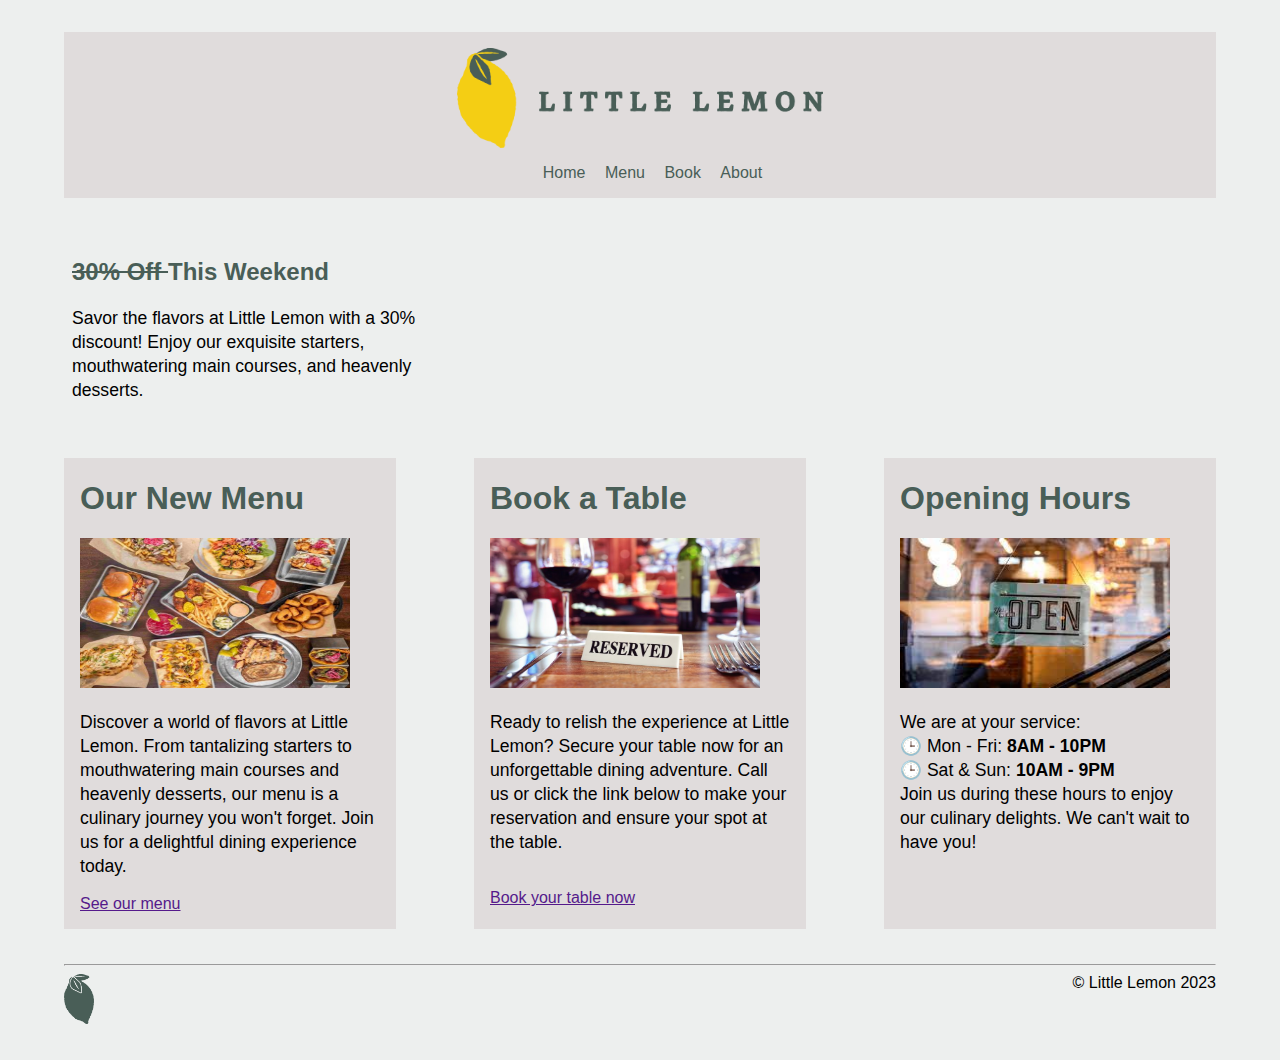
==== little-lemon/index.html @ 441c4377 "Add files via upload" ====
<!DOCTYPE html>
<html>
<head>
	<meta charset="utf-8">
	<meta name="viewport" content="width=device-width, initial-scale=1">
    <link rel="stylesheet" href="css/styles.css">

<link rel="icon" type="image/png" sizes="32x32" href="/images/favicon-32x32.png">
<link rel="icon" type="image/png" sizes="16x16" href="/images/favicon-16x16.png">
<link rel="manifest" href="/site.webmanifest">

	<title>Little Lemon Restaurant</title>
</head>
<body>
<div class="container">
<header>
    <img src="images/Asset 16@4x.png" height="100px">  
    <nav>
    <ul>
        <li><a href="index.html">Home</a></li>
        <li><a href="#">Menu</a></li>
        <li><a href="#">Book</a></li>
        <li><a href="#foot">About</a></li>
    </ul> 
  </nav>
</header>
 
    <main>
    <section>
    <article id="promo">
    <h2> <span class="discount">30% Off </span>This Weekend</h2>
    <p class="promo-text"> Savor the flavors at Little Lemon with a 30% discount! Enjoy our exquisite starters, mouthwatering main courses, and heavenly desserts.</p>
    </article>
    </section>

    <section class="main-contents">
    <article>
    <h1>Our New Menu</h1>
    <img src="images/menu.jpeg" width="270px" height="150px">
    <p>Discover a world of flavors at Little Lemon. From tantalizing starters to mouthwatering main courses and heavenly desserts, our menu is a culinary journey you won't forget. Join us for a delightful dining experience today.</p>
    <a href="">See our menu</a>
    </article>

    <article>
    <h1>Book a Table</h1>
    <img src="images/book_table.jpg" width="270px" height="150px">
    <p>Ready to relish the experience at Little Lemon? Secure your table now for an unforgettable dining adventure. Call us or click the link below to make your reservation and ensure your spot at the table.</p><br>
    <a href="">Book your table now</a>
    </article>

    <article id="last-art">
    <h1>Opening Hours</h1>
    <img src="images/opening_hours.jpeg" width="270" height="150">
    <p>We are at your service:
        <br>
        🕒 Mon - Fri: <strong>8AM - 10PM</strong>
        <br>
        🕒 Sat & Sun: <strong>10AM - 9PM</strong> 
        <br>
        
        Join us during these hours to enjoy our culinary delights. We can't wait to have you!</p>
    </article>

    </section> 
    <div><hr></div>
    </main>

   
    <footer id="foot">
    <div> <img src="images/Asset 7@4x.png" height="50"></div>
    <div> &copy; Little Lemon 2023</div>

    </footer>

    </div>
   


</body>
</html>
---- little-lemon/css/styles.css ----
body {
margin: 2rem 5%;
background-color: #EDEFEE;font-family: Arial, Helvetica, serif;

}

header > img {
    display: block;
    margin-right: auto;
    margin-left: auto;
}

nav ul {
    list-style: none;
    text-align: center;
    margin-left: auto;
    margin-right: auto;
}

nav li {
    display: inline-block;
    text-decoration: none;
    margin-right: 15px;

}
nav li a {
    text-decoration: none;
    color: #495E57;
}

a:hover {
    font-weight: bold;
}
.container {
    display: grid;
    grid-template-rows: auto 1fr auto;
    grid-template-areas: "head" "main" "footer";
}

header {
grid-area: head;  
background-color: #e0dcdc;  
padding-top: 1rem;
margin-bottom: 2rem;
}
main {
grid-area: main;
}

.main-contents {
    display: flex;
    flex-wrap: wrap; 
    justify-content: space-between;  
}

.main-contents article {
   margin: 15px 30px 15px 0px;
    max-width: 300px;
    background-color: #e0dcdc;
   padding: 0px 1rem 1rem;
    
}

p {
    line-height: 1.5rem;
    font-size: 1.1rem;
}

h1, h2 {
    color: #495E57;
}

h2 {
    font-weight: bolder;
}

#promo {  
    background: url('/images/discount.jpg') center no-repeat; 
    background-size: cover;
    padding: .5rem;
    margin-bottom: 1rem;
    
}

#last-art {
    margin-right: 0px;
}

hr {
    margin-top: 20px;
}
.promo-text {
    width: 25rem
}

span.discount {
    text-decoration: line-through;
}




footer {
display: flex;
grid-area: footer;
justify-content: space-between;
}
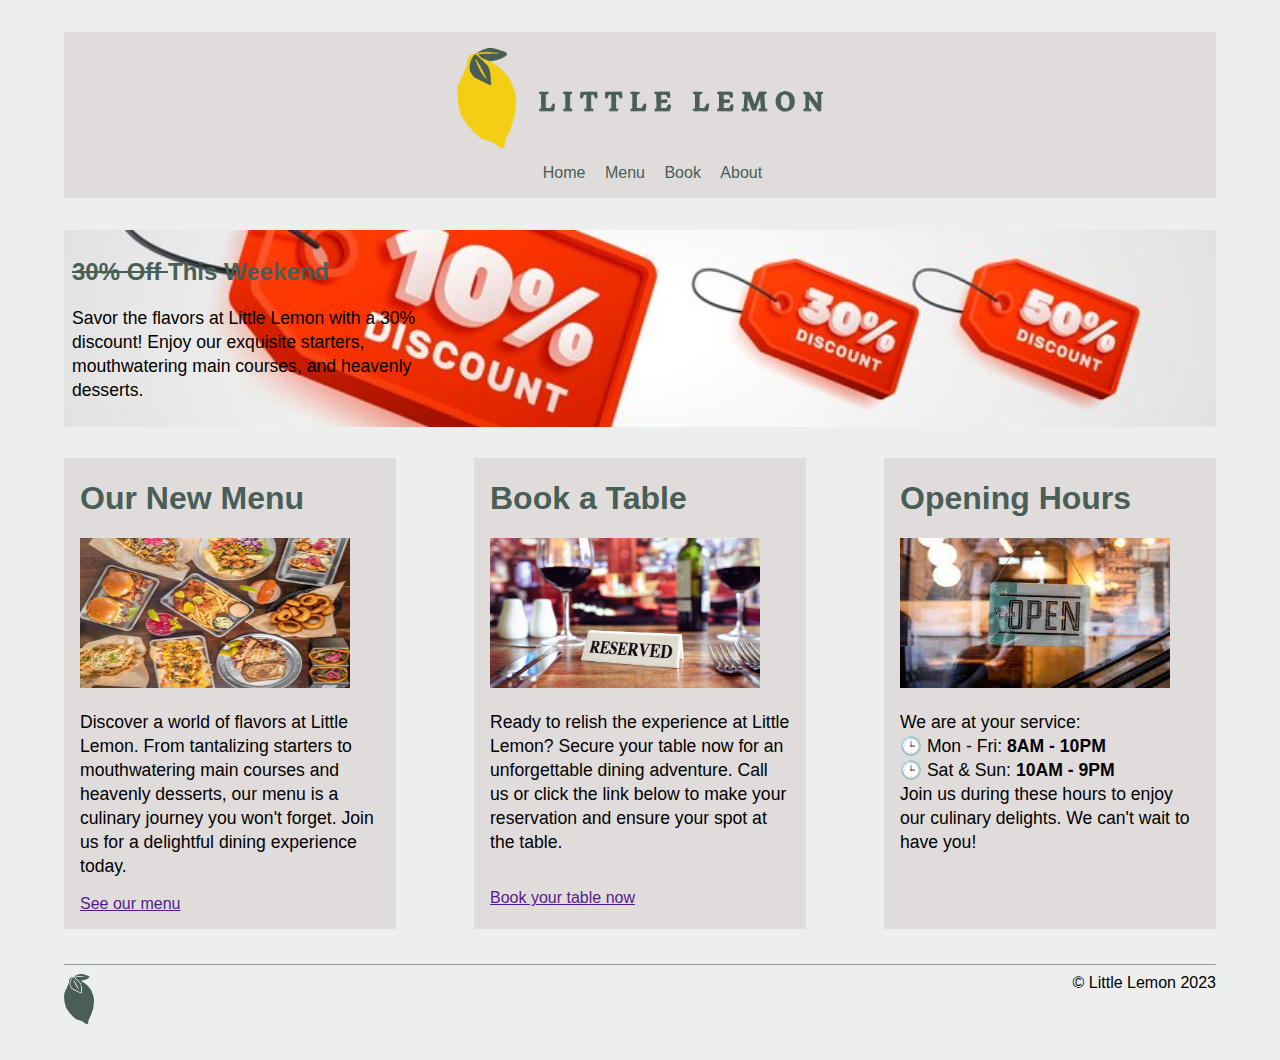
==== commit c543c6ca: "Add files via upload" ====
--- a/little-lemon/index.html
+++ b/little-lemon/index.html
@@ -5,8 +5,8 @@
 	<meta name="viewport" content="width=device-width, initial-scale=1">
     <link rel="stylesheet" href="css/styles.css">
 
-<link rel="icon" type="image/png" sizes="32x32" href="/images/favicon-32x32.png">
-<link rel="icon" type="image/png" sizes="16x16" href="/images/favicon-16x16.png">
+<link rel="icon" type="image/png" sizes="32x32" href="images/favicon-32x32.png">
+<link rel="icon" type="image/png" sizes="16x16" href="images/favicon-16x16.png">
 <link rel="manifest" href="/site.webmanifest">
 
 	<title>Little Lemon Restaurant</title>
--- a/little-lemon/css/styles.css
+++ b/little-lemon/css/styles.css
@@ -75,7 +75,7 @@
 }
 
 #promo {  
-    background: url('/images/discount.jpg') center no-repeat; 
+    background: url('../images/discount.jpg') center no-repeat; 
     background-size: cover;
     padding: .5rem;
     margin-bottom: 1rem;
@@ -104,4 +104,21 @@
 display: flex;
 grid-area: footer;
 justify-content: space-between;
-}+}
+
+
+
+/* Define styles for smaller screens */
+@media (max-width: 449px) {
+    .container {
+      grid-template-rows: auto auto auto; /* Adjust grid template for smaller screens */
+    }
+    .main-contents {
+      flex-direction: column; /* Stack articles vertically on smaller screens */
+    }
+    .main-contents article {
+      margin: 15px 0; /* Remove right margin for articles on smaller screens */
+      max-width: 100%; /* Expand articles to the full width on smaller screens */
+    }
+  }
+  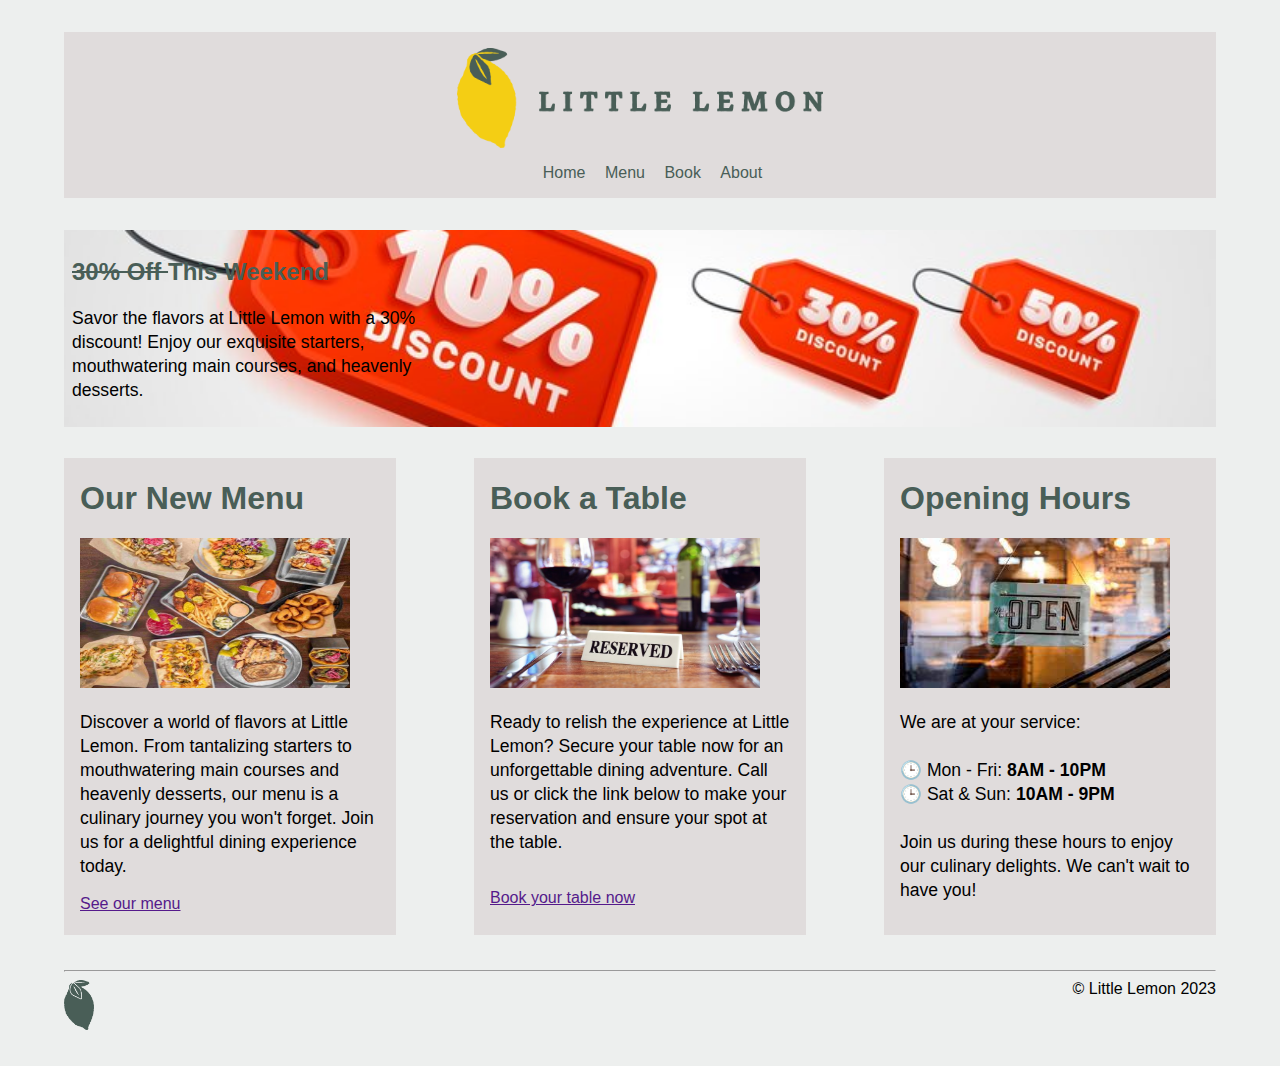
==== commit 95ac11ae: "Update index.html" ====
--- a/little-lemon/index.html
+++ b/little-lemon/index.html
@@ -53,10 +53,12 @@
     <img src="images/opening_hours.jpeg" width="270" height="150">
     <p>We are at your service:
         <br>
+	<br>
         🕒 Mon - Fri: <strong>8AM - 10PM</strong>
         <br>
         🕒 Sat & Sun: <strong>10AM - 9PM</strong> 
         <br>
+	<br>
         
         Join us during these hours to enjoy our culinary delights. We can't wait to have you!</p>
     </article>
@@ -77,4 +79,4 @@
 
 
 </body>
-</html>+</html>
